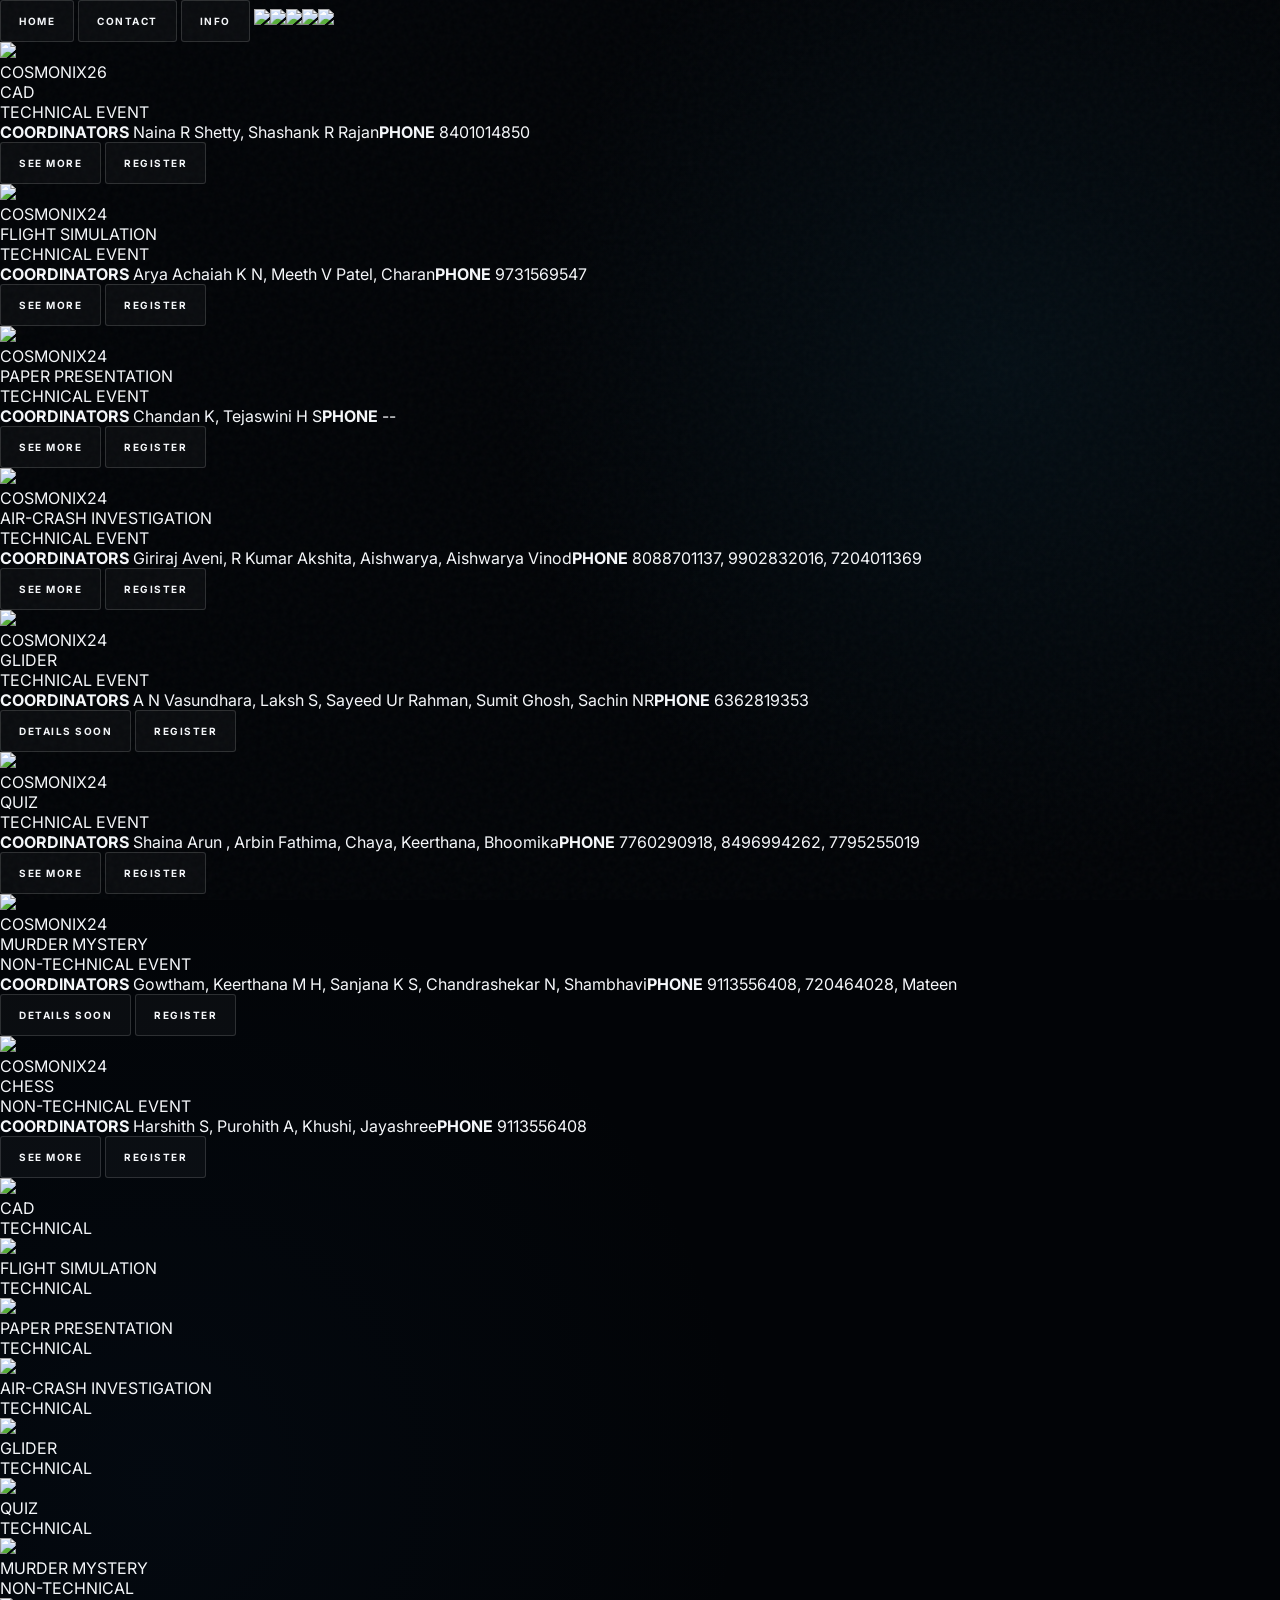
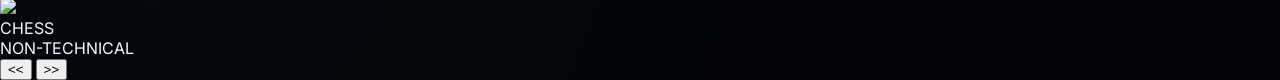
==== pages/exploar.html @ 646d46a9 "Prepare static COSMONIX 2026 website" ====
<!DOCTYPE html>
<html lang="en">
<head>
    <meta charset="UTF-8">
    <meta name="viewport" content="width=device-width, initial-scale=1.0">
    <title>explore</title>
    <link rel="stylesheet" href="css/theme.css">
    <link rel="stylesheet" href="css/style2.css">
</head>
<body>
    <header>
        <nav>
            <div>
            <a href="../index.html"> <button class="btn explore-btn">Home</button></a>
            <a href="contact.html"><button class="btn explore-btn">Contact</button></a>
            <a href="info.html"><button class="btn explore-btn">Info</button></a>
            <img src="images/001.png"><img src="images/04.png"><img src="images/03.png"><img src="images/02.png"><img src="images/05.png"></div>
        </nav>
    </header>

    <!-- carousel -->
    <div class="carousel">
        <!-- list item -->
        <div class="list">
            <div class="item">
                <img src="images/optimized/cad.jpg" decoding="async" fetchpriority="high">
                <div class="content">
                    <div class="author">COSMONIX26</div>
                    <div class="title">CAD</div>
                    <div class="topic">TECHNICAL EVENT</div>
                    <div class="des">
                        <!-- lorem 50 -->
                       <span class="coordinators"><strong>COORDINATORS</strong> Naina R Shetty, Shashank R Rajan</span><span class="phone"><strong>PHONE</strong> 8401014850</span>
                    </div>
                    <div>
                        <a href="pdf/cad.pdf"><button class="btn seemore-btn">SEE MORE</button></a>
                        <a href="https://docs.google.com/forms/d/e/1FAIpQLSc7vWckMelsRMZwQo0_1cA9ouCj58LhPUiu5LJX96BVqOdo4g/viewform"> <button class="btn register-btn">Register</button></a>
                </div>
                </div>
            </div>
            <div class="item">
                <img src="images/optimized/flight_simulation.jpg" loading="lazy" decoding="async" fetchpriority="low">
                <div class="content">
                    <div class="author">COSMONIX24</div>
                    <div class="title">FLIGHT SIMULATION</div>
                    <div class="topic">TECHNICAL EVENT</div>
                    <div class="des">
                        <span class="coordinators"><strong>COORDINATORS</strong> Arya Achaiah K N, Meeth V Patel, Charan</span><span class="phone"><strong>PHONE</strong> 9731569547</span>
                    </div>
                    <div>
                        <a href="pdf/fs.pdf"><button class="btn seemore-btn">SEE MORE</button></a>
                        <a href="https://docs.google.com/forms/d/e/1FAIpQLSc7vWckMelsRMZwQo0_1cA9ouCj58LhPUiu5LJX96BVqOdo4g/viewform"> <button class="btn register-btn">Register</button></a>
                </div>
                </div>
            </div>
            <div class="item">
                <img src="images/pp_presentation.webp">
                <div class="content">
                    <div class="author">COSMONIX24</div>
                    <div class="title">PAPER PRESENTATION</div>
                    <div class="topic">TECHNICAL EVENT</div>
                    <div class="des">
                        <span class="coordinators"><strong>COORDINATORS</strong> Chandan K, Tejaswini H S</span><span class="phone"><strong>PHONE</strong> --</span>
                    </div>
                    <div>
                        <a href="pdf/pp.pdf"><button class="btn seemore-btn">SEE MORE</button></a>
                        <a href="https://docs.google.com/forms/d/e/1FAIpQLSc7vWckMelsRMZwQo0_1cA9ouCj58LhPUiu5LJX96BVqOdo4g/viewform"> <button class="btn register-btn">Register</button></a>
                </div>
                </div>
            </div>
            <div class="item">
                <img src="images/optimized/ac.jpg" loading="lazy" decoding="async" fetchpriority="low">
                <div class="content">
                    <div class="author">COSMONIX24</div>
                    <div class="title">AIR-CRASH INVESTIGATION</div>
                    <div class="topic">TECHNICAL EVENT</div>
                    <div class="des">
                        <span class="coordinators"><strong>COORDINATORS</strong> Giriraj Aveni, R Kumar Akshita, Aishwarya, Aishwarya Vinod</span><span class="phone"><strong>PHONE</strong> 8088701137, 9902832016, 7204011369</span>
                    </div>
                    <div>
                        <a href="pdf/ac.pdf"><button class="btn seemore-btn">SEE MORE</button></a>
                        <a href="https://docs.google.com/forms/d/e/1FAIpQLSc7vWckMelsRMZwQo0_1cA9ouCj58LhPUiu5LJX96BVqOdo4g/viewform"> <button class="btn register-btn">Register</button></a>
                </div>
                </div>
            </div>
        <div class="item">
            <img src="images/optimized/rcplane.jpg" loading="lazy" decoding="async" fetchpriority="low">
            <div class="content">
                <div class="author">COSMONIX24</div>
                <div class="title">GLIDER</div>
                <div class="topic">TECHNICAL EVENT</div>
                <div class="des">
                    <span class="coordinators"><strong>COORDINATORS</strong> A N Vasundhara, Laksh S, Sayeed Ur Rahman, Sumit Ghosh, Sachin NR</span><span class="phone"><strong>PHONE</strong> 6362819353</span>
                </div>
                <div>
                    <a href="pdf/SKYFALL.pdf"><button class="btn seemore-btn">DETAILS SOON</button></a>
                    <a href="https://docs.google.com/forms/d/e/1FAIpQLSc7vWckMelsRMZwQo0_1cA9ouCj58LhPUiu5LJX96BVqOdo4g/viewform"> <button class="btn register-btn">Register</button></a>
            </div>
            </div>
        </div>
        <div class="item">
            <img src="images/tq.avif">
            <div class="content">
                <div class="author">COSMONIX24</div>
                <div class="title">QUIZ</div>
                <div class="topic">TECHNICAL EVENT</div>
                <div class="des">
                    <span class="coordinators"><strong>COORDINATORS</strong> Shaina Arun , Arbin Fathima, Chaya, Keerthana, Bhoomika</span><span class="phone"><strong>PHONE</strong> 7760290918, 8496994262, 7795255019</span>
                </div>
                <div>
                    <a href="pdf/tq.pdf"><button class="btn seemore-btn">SEE MORE</button></a>
                    <a href="https://docs.google.com/forms/d/e/1FAIpQLSc7vWckMelsRMZwQo0_1cA9ouCj58LhPUiu5LJX96BVqOdo4g/viewform"> <button class="btn register-btn">Register</button></a>
            </div>
            </div>
        </div>
        <div class="item">
            <img src="images/optimized/talent.jpg" loading="lazy" decoding="async" fetchpriority="low">
            <div class="content">
                <div class="author">COSMONIX24</div>
                <div class="title">MURDER MYSTERY</div>
                <div class="topic">NON-TECHNICAL EVENT</div>
                <div class="des">
                    <span class="coordinators"><strong>COORDINATORS</strong> Gowtham, Keerthana M H, Sanjana K S, Chandrashekar N, Shambhavi</span><span class="phone"><strong>PHONE</strong> 9113556408, 720464028, Mateen</span>
                </div>
                <div>
                    <a href="pdf/THE POISONED PROMANADE.pdf"><button class="btn seemore-btn">DETAILS SOON</button></a>
                    <a href="https://docs.google.com/forms/d/e/1FAIpQLSc7vWckMelsRMZwQo0_1cA9ouCj58LhPUiu5LJX96BVqOdo4g/viewform"> <button class="btn register-btn">Register</button></a>
            </div>
            </div>
        </div>
        <div class="item">
            <img src="images/optimized/chess.jpg" loading="lazy" decoding="async" fetchpriority="low">
            <div class="content">
                <div class="author">COSMONIX24</div>
                <div class="title">CHESS</div>
                <div class="topic">NON-TECHNICAL EVENT</div>
                <div class="des">
                    <span class="coordinators"><strong>COORDINATORS</strong> Harshith S, Purohith A, Khushi, Jayashree</span><span class="phone"><strong>PHONE</strong> 9113556408</span>
                </div>
                <div>
                    <a href="pdf/chess.pdf"><button class="btn seemore-btn">SEE MORE</button></a>
                    <a href="https://docs.google.com/forms/d/e/1FAIpQLSc7vWckMelsRMZwQo0_1cA9ouCj58LhPUiu5LJX96BVqOdo4g/viewform"> <button class="btn register-btn">Register</button></a>
            </div>
            </div>
        </div>

     </div>
        <!-- list thumnail -->
        <div class="thumbnail">
            <div class="item">
                <img src="images/optimized/cad.jpg" loading="lazy" decoding="async" fetchpriority="low">
                <div class="content">
                    <div class="title">
                        CAD
                    </div>
                    <div class="description">
                        TECHNICAL
                    </div>
                </div>
            </div>
            <div class="item">
                <img src="images/optimized/flight_simulation.jpg" loading="lazy" decoding="async" fetchpriority="low">
                <div class="content">
                    <div class="title">
                    FLIGHT SIMULATION
                    </div>
                    <div class="description">
                        TECHNICAL
                    </div>
                </div>
            </div>
            <div class="item">
                <img src="images/pp_presentation.webp">
                <div class="content">
                    <div class="title">
                        PAPER PRESENTATION
                    </div>
                    <div class="description">
                        TECHNICAL
                    </div>
                </div>
            </div>
            <div class="item">
                <img src="images/optimized/ac.jpg" loading="lazy" decoding="async" fetchpriority="low">
                <div class="content">
                    <div class="title">
                        AIR-CRASH INVESTIGATION
                    </div>
                    <div class="description">
                        TECHNICAL
                    </div>
                </div>
            </div>
            <div class="item">
                <img src="images/optimized/rcplane.jpg" loading="lazy" decoding="async" fetchpriority="low">
                <div class="content">
                    <div class="title">
                        GLIDER
                    </div>
                    <div class="description">
                        TECHNICAL
                    </div>
                </div>
            </div>
            <div class="item">
                <img src="images/tq.avif">
                <div class="content">
                    <div class="title">
                        QUIZ
                    </div>
                    <div class="description">
                        TECHNICAL
                    </div>
                </div>
            </div>
            <div class="item">
                <img src="images/optimized/talent.jpg" loading="lazy" decoding="async" fetchpriority="low">
                <div class="content">
                    <div class="title">
                        MURDER MYSTERY
                    </div>
                    <div class="description">
                        NON-TECHNICAL
                    </div>
                </div>
            </div>
            <div class="item">
                <img src="images/optimized/chess.jpg" loading="lazy" decoding="async" fetchpriority="low">
                <div class="content">
                    <div class="title">
                        CHESS
                    </div>
                    <div class="description">
                        NON-TECHNICAL
                    </div>
                </div>
            </div>

        </div>
        <!-- next prev -->

        <div class="arrows">
            <button id="prev"><<</button>
            <button id="next">>></button>
        </div>
        <!-- time running -->
        <div class="time"></div>
    </div>

    <script src="js/app.js"></script>
</body>
</html>
---- pages/css/theme.css ----
@import url('https://fonts.googleapis.com/css2?family=Inter:wght@400;500;600;700;800&display=swap');

:root {
    --bg: #020407;
    --panel: rgba(8, 14, 20, 0.86);
    --text: #f5f7fa;
    --muted: rgba(231, 238, 246, 0.58);
    --line: rgba(255, 255, 255, 0.14);
    --cyan: #52e7ff;
}

* { box-sizing: border-box; }

html, body {
    margin: 0;
    min-height: 100%;
    background: var(--bg);
    color: var(--text);
    font-family: Inter, sans-serif;
}

body {
    background:
        radial-gradient(circle at 78% 22%, rgba(20, 78, 105, 0.14), transparent 30%),
        radial-gradient(circle at 12% 88%, rgba(22, 67, 120, 0.08), transparent 32%),
        var(--bg);
}

a { color: inherit; text-decoration: none; }

.btn {
    display: inline-flex;
    align-items: center;
    justify-content: center;
    min-height: 42px;
    padding: 12px 18px;
    border: 1px solid var(--line);
    border-radius: 3px;
    background: rgba(255, 255, 255, 0.035);
    color: var(--text);
    font: 700 10px Inter, sans-serif;
    letter-spacing: 0.15em;
    text-transform: uppercase;
    cursor: pointer;
    transition: transform .25s ease, border-color .25s ease, background .25s ease;
}

.btn:hover {
    border-color: rgba(82, 231, 255, 0.7);
    background: rgba(82, 231, 255, 0.08);
    transform: translateY(-2px);
}

body::after {
    position: fixed;
    inset: 0;
    z-index: 20;
    pointer-events: none;
    opacity: .035;
    content: '';
    background-image: url("data:image/svg+xml,%3Csvg viewBox='0 0 180 180' xmlns='http://www.w3.org/2000/svg'%3E%3Cfilter id='n'%3E%3CfeTurbulence type='fractalNoise' baseFrequency='.95' numOctaves='3' stitchTiles='stitch'/%3E%3C/filter%3E%3Crect width='100%25' height='100%25' filter='url(%23n)' opacity='.9'/%3E%3C/svg%3E");
}
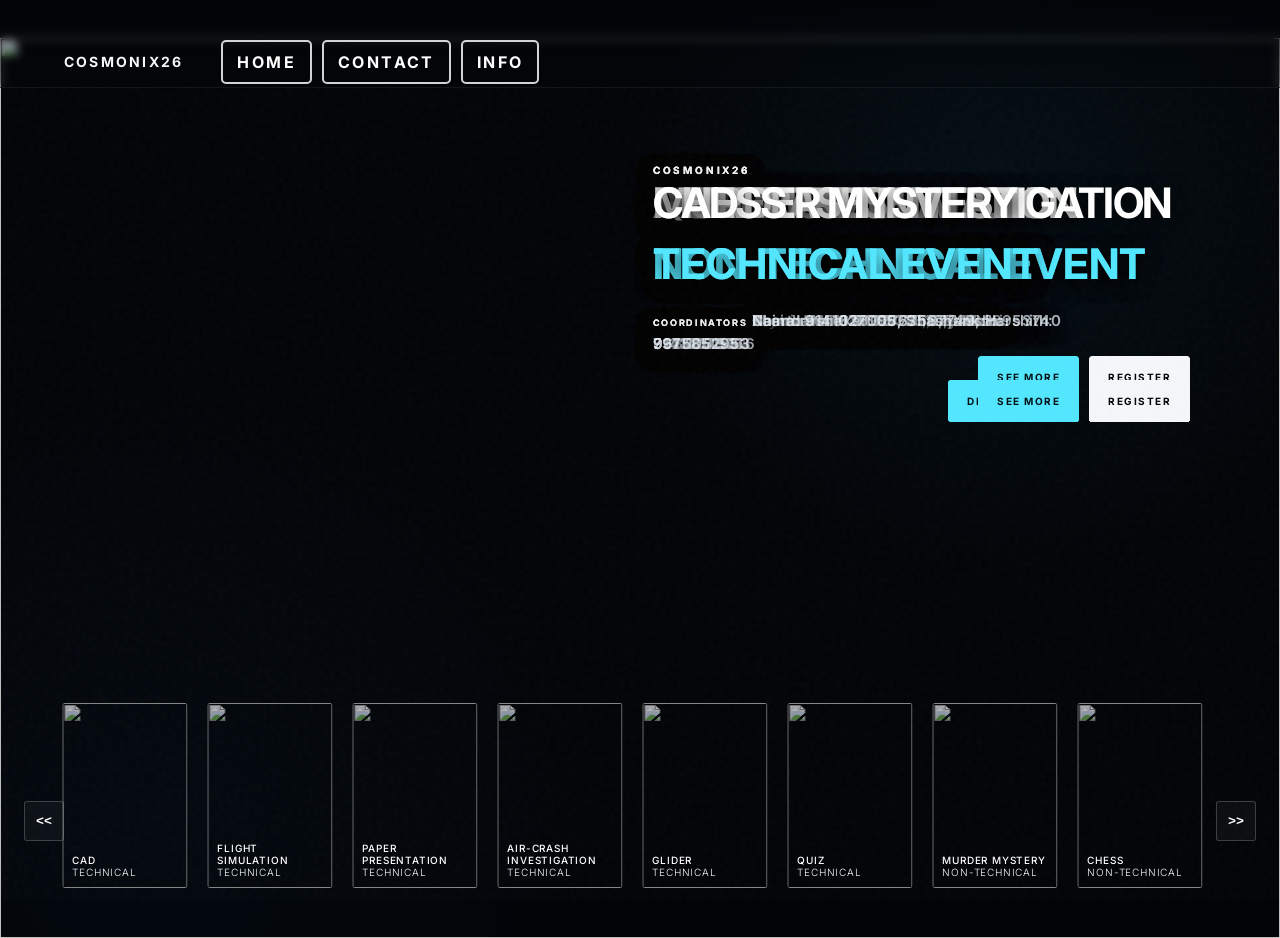
==== commit 345b7605: "Update event coordinators for COSMONIX 26" ====
--- a/pages/exploar.html
+++ b/pages/exploar.html
@@ -30,7 +30,7 @@
                     <div class="topic">TECHNICAL EVENT</div>
                     <div class="des">
                         <!-- lorem 50 -->
-                       <span class="coordinators"><strong>COORDINATORS</strong> Naina R Shetty, Shashank R Rajan</span><span class="phone"><strong>PHONE</strong> 8401014850</span>
+                       <span class="coordinators"><strong>COORDINATORS</strong> Naina: 9141027005, Shashank: 7975852953</span>
                     </div>
                     <div>
                         <a href="pdf/cad.pdf"><button class="btn seemore-btn">SEE MORE</button></a>
@@ -41,11 +41,11 @@
             <div class="item">
                 <img src="images/optimized/flight_simulation.jpg" loading="lazy" decoding="async" fetchpriority="low">
                 <div class="content">
-                    <div class="author">COSMONIX24</div>
+                    <div class="author">COSMONIX26</div>
                     <div class="title">FLIGHT SIMULATION</div>
                     <div class="topic">TECHNICAL EVENT</div>
                     <div class="des">
-                        <span class="coordinators"><strong>COORDINATORS</strong> Arya Achaiah K N, Meeth V Patel, Charan</span><span class="phone"><strong>PHONE</strong> 9731569547</span>
+                        <span class="coordinators"><strong>COORDINATORS</strong> Arya: +91 7349760981, Meeth: 9110608584</span>
                     </div>
                     <div>
                         <a href="pdf/fs.pdf"><button class="btn seemore-btn">SEE MORE</button></a>
@@ -56,11 +56,11 @@
             <div class="item">
                 <img src="images/pp_presentation.webp">
                 <div class="content">
-                    <div class="author">COSMONIX24</div>
+                    <div class="author">COSMONIX26</div>
                     <div class="title">PAPER PRESENTATION</div>
                     <div class="topic">TECHNICAL EVENT</div>
                     <div class="des">
-                        <span class="coordinators"><strong>COORDINATORS</strong> Chandan K, Tejaswini H S</span><span class="phone"><strong>PHONE</strong> --</span>
+                        <span class="coordinators"><strong>COORDINATORS</strong> Chandan: 7975518429, Tejaswini: 6363404153</span>
                     </div>
                     <div>
                         <a href="pdf/pp.pdf"><button class="btn seemore-btn">SEE MORE</button></a>
@@ -71,11 +71,11 @@
             <div class="item">
                 <img src="images/optimized/ac.jpg" loading="lazy" decoding="async" fetchpriority="low">
                 <div class="content">
-                    <div class="author">COSMONIX24</div>
+                    <div class="author">COSMONIX26</div>
                     <div class="title">AIR-CRASH INVESTIGATION</div>
                     <div class="topic">TECHNICAL EVENT</div>
                     <div class="des">
-                        <span class="coordinators"><strong>COORDINATORS</strong> Giriraj Aveni, R Kumar Akshita, Aishwarya, Aishwarya Vinod</span><span class="phone"><strong>PHONE</strong> 8088701137, 9902832016, 7204011369</span>
+                        <span class="coordinators"><strong>COORDINATORS</strong> Aveni: 8921973310, Giriraj: 8329953740</span>
                     </div>
                     <div>
                         <a href="pdf/ac.pdf"><button class="btn seemore-btn">SEE MORE</button></a>
@@ -86,11 +86,11 @@
         <div class="item">
             <img src="images/optimized/rcplane.jpg" loading="lazy" decoding="async" fetchpriority="low">
             <div class="content">
-                <div class="author">COSMONIX24</div>
+                <div class="author">COSMONIX26</div>
                 <div class="title">GLIDER</div>
                 <div class="topic">TECHNICAL EVENT</div>
                 <div class="des">
-                    <span class="coordinators"><strong>COORDINATORS</strong> A N Vasundhara, Laksh S, Sayeed Ur Rahman, Sumit Ghosh, Sachin NR</span><span class="phone"><strong>PHONE</strong> 6362819353</span>
+                    <span class="coordinators"><strong>COORDINATORS</strong> Vasundhara: 9731067510, Laksh: 9110453941</span>
                 </div>
                 <div>
                     <a href="pdf/SKYFALL.pdf"><button class="btn seemore-btn">DETAILS SOON</button></a>
@@ -101,11 +101,11 @@
         <div class="item">
             <img src="images/tq.avif">
             <div class="content">
-                <div class="author">COSMONIX24</div>
+                <div class="author">COSMONIX26</div>
                 <div class="title">QUIZ</div>
                 <div class="topic">TECHNICAL EVENT</div>
                 <div class="des">
-                    <span class="coordinators"><strong>COORDINATORS</strong> Shaina Arun , Arbin Fathima, Chaya, Keerthana, Bhoomika</span><span class="phone"><strong>PHONE</strong> 7760290918, 8496994262, 7795255019</span>
+                    <span class="coordinators"><strong>COORDINATORS</strong> Shaina Arun: 9663325152, Arbin: 9380203066</span>
                 </div>
                 <div>
                     <a href="pdf/tq.pdf"><button class="btn seemore-btn">SEE MORE</button></a>
@@ -116,11 +116,11 @@
         <div class="item">
             <img src="images/optimized/talent.jpg" loading="lazy" decoding="async" fetchpriority="low">
             <div class="content">
-                <div class="author">COSMONIX24</div>
+                <div class="author">COSMONIX26</div>
                 <div class="title">MURDER MYSTERY</div>
                 <div class="topic">NON-TECHNICAL EVENT</div>
                 <div class="des">
-                    <span class="coordinators"><strong>COORDINATORS</strong> Gowtham, Keerthana M H, Sanjana K S, Chandrashekar N, Shambhavi</span><span class="phone"><strong>PHONE</strong> 9113556408, 720464028, Mateen</span>
+                    <span class="coordinators"><strong>COORDINATORS</strong> Keerthana: 6360277353, Girish: 9148714371</span>
                 </div>
                 <div>
                     <a href="pdf/THE POISONED PROMANADE.pdf"><button class="btn seemore-btn">DETAILS SOON</button></a>
@@ -131,11 +131,11 @@
         <div class="item">
             <img src="images/optimized/chess.jpg" loading="lazy" decoding="async" fetchpriority="low">
             <div class="content">
-                <div class="author">COSMONIX24</div>
+                <div class="author">COSMONIX26</div>
                 <div class="title">CHESS</div>
                 <div class="topic">NON-TECHNICAL EVENT</div>
                 <div class="des">
-                    <span class="coordinators"><strong>COORDINATORS</strong> Harshith S, Purohith A, Khushi, Jayashree</span><span class="phone"><strong>PHONE</strong> 9113556408</span>
+                    <span class="coordinators"><strong>COORDINATORS</strong> Chandrashekar: 8867567749, Harshith: 9611105153</span>
                 </div>
                 <div>
                     <a href="pdf/chess.pdf"><button class="btn seemore-btn">SEE MORE</button></a>
--- a/pages/css/style2.css
+++ b/pages/css/style2.css
@@ -0,0 +1,501 @@
+body{
+    margin: 0;
+    background-color: #000;
+    color: #eee;
+    font-family: Inter, sans-serif;
+    font-size: 12px;
+}
+a{
+    text-decoration: none;
+}
+header{
+    width: 1140px;
+    max-width: 80%;
+    margin: auto;
+    height: 50px;
+    display: flex;
+    align-items: center;
+    position: relative;
+    z-index: 100;
+}
+header a{
+    color: #eee;
+    margin-right: 40px;
+}
+/* carousel */
+.carousel{
+    height: 100vh;
+    margin-top: -50px;
+    width: 100vw;
+    overflow: hidden;
+    position: relative;
+}
+.carousel .list .item{
+    width: 100%;
+    height: 100%;
+    position: absolute;
+    inset: 0 0 0 0;
+}
+.carousel .list .item img{
+    width: 100%;
+    height: 100%;
+    object-fit: cover;
+}
+.carousel .list .item .content{
+    position: absolute;
+    top: 20%;
+    width: 1140px;
+    max-width: 80%;
+    left: 50%;
+    transform: translateX(-50%);
+    padding-right: 30%;
+    box-sizing: border-box;
+    color: #fff;
+    text-shadow: 0 5px 10px #0004;
+}
+.carousel .list .item .author{
+    font-weight: bold;
+    letter-spacing: 10px;
+}
+.carousel .list .item .title,
+.carousel .list .item .topic{
+    font-size: 5em;
+    font-weight: bold;
+    line-height: 1.3em;
+}
+.carousel .list .item .topic{
+    color: #f1683a;
+}
+.carousel .list .item .buttons{
+    display: grid;
+    grid-template-columns: repeat(2, 130px);
+    grid-template-rows: 40px;
+    gap: 5px;
+    margin-top: 20px;
+}
+.carousel .list .item .buttons button{
+    border: none;
+    background-color: #eee;
+    letter-spacing: 3px;
+    font-family: Inter, sans-serif;
+    font-weight: 500;
+}
+.carousel .list .item .buttons button:nth-child(2){
+    background-color: transparent;
+    border: 1px solid #fff;
+    color: #eee;
+}
+/* thumbail */
+.thumbnail{
+    position: absolute;
+    bottom: 50px;
+    left: 50%;
+    width: max-content;
+    z-index: 100;
+    display: flex;
+    gap: 20px;
+}
+.thumbnail .item{
+    width: 150px;
+    height: 220px;
+    flex-shrink: 0;
+    position: relative;
+    cursor: pointer;
+}
+.thumbnail .item img{
+    width: 100%;
+    height: 100%;
+    object-fit: cover;
+    border-radius: 20px;
+}
+.thumbnail .item .content{
+    color: #fff;
+    position: absolute;
+    bottom: 10px;
+    left: 10px;
+    right: 10px;
+}
+.thumbnail .item .content .title{
+    font-weight: 500;
+}
+.thumbnail .item .content .description{
+    font-weight: 300;
+}
+/* arrows */
+.arrows{
+    position: absolute;
+    top: 80%;
+    right: 52%;
+    z-index: 100;
+    width: 300px;
+    max-width: 30%;
+    display: flex;
+    gap: 10px;
+    align-items: center;
+}
+.arrows button{
+    width: 40px;
+    height: 40px;
+    border-radius: 50%;
+    background-color: #eee4;
+    border: none;
+    color: #fff;
+    font-family: monospace;
+    font-weight: bold;
+    transition: .5s;
+}
+.arrows button:hover{
+    background-color: #fff;
+    color: #000;
+}
+
+/* animation */
+.carousel .list .item:nth-child(1){
+    z-index: 1;
+}
+
+/* animation text in first item */
+
+.carousel .list .item:nth-child(1) .content .author,
+.carousel .list .item:nth-child(1) .content .title,
+.carousel .list .item:nth-child(1) .content .topic,
+.carousel .list .item:nth-child(1) .content .des,
+.carousel .list .item:nth-child(1) .content .buttons
+{
+    transform: translateY(50px);
+    opacity: 0;
+    animation: showContent .45s .18s ease-out 1 forwards;
+}
+@keyframes showContent{
+    to{
+        transform: translateY(0px);
+        opacity: 1;
+    }
+}
+.carousel .list .item:nth-child(1) .content .title{
+    animation-delay: .24s!important;
+}
+.carousel .list .item:nth-child(1) .content .topic{
+    animation-delay: .30s!important;
+}
+.carousel .list .item:nth-child(1) .content .des{
+    animation-delay: .36s!important;
+}
+.carousel .list .item:nth-child(1) .content .buttons{
+    animation-delay: .42s!important;
+}
+/* create animation when next click */
+.carousel.next .list .item:nth-child(1) img{
+    width: 150px;
+    height: 220px;
+    position: absolute;
+    bottom: 50px;
+    left: 50%;
+    border-radius: 30px;
+    animation: showImage .5s linear 1 forwards;
+}
+@keyframes showImage{
+    to{
+        bottom: 0;
+        left: 0;
+        width: 100%;
+        height: 100%;
+        border-radius: 0;
+    }
+}
+
+.carousel.next .thumbnail .item:nth-last-child(1){
+    overflow: hidden;
+    animation: showThumbnail .5s linear 1 forwards;
+}
+.carousel.prev .list .item img{
+    z-index: 100;
+}
+@keyframes showThumbnail{
+    from{
+        width: 0;
+        opacity: 0;
+    }
+}
+.carousel.next .thumbnail{
+    animation: effectNext .5s linear 1 forwards;
+}
+
+@keyframes effectNext{
+    from{
+        transform: translateX(150px);
+    }
+}
+
+/* running time */
+
+.carousel .time{
+    position: absolute;
+    z-index: 1000;
+    width: 0%;
+    height: 3px;
+    background-color: #f1683a;
+    left: 0;
+    top: 0;
+}
+
+.carousel.next .time,
+.carousel.prev .time{
+    animation: runningTime 3s linear 1 forwards;
+}
+@keyframes runningTime{
+    from{ width: 100%}
+    to{width: 0}
+}
+
+
+/* prev click */
+
+.carousel.prev .list .item:nth-child(2){
+    z-index: 2;
+}
+
+.carousel.prev .list .item:nth-child(2) img{
+    animation: outFrame 0.5s linear 1 forwards;
+    position: absolute;
+    bottom: 0;
+    left: 0;
+}
+@keyframes outFrame{
+    to{
+        width: 150px;
+        height: 220px;
+        bottom: 50px;
+        left: 50%;
+        border-radius: 20px;
+    }
+}
+
+.carousel.prev .thumbnail .item:nth-child(1){
+    overflow: hidden;
+    opacity: 0;
+    animation: showThumbnail .5s linear 1 forwards;
+}
+.carousel.prev .list .item:nth-child(2) .content .author,
+.carousel.prev .list .item:nth-child(2) .content .title,
+.carousel.prev .list .item:nth-child(2) .content .topic,
+.carousel.prev .list .item:nth-child(2) .content .des,
+.carousel.prev .list .item:nth-child(2) .content .buttons
+{
+    animation: contentOut .35s ease-in 1 forwards!important;
+}
+
+@keyframes contentOut{
+    to{
+        transform: translateY(-150px);
+        opacity: 0;
+    }
+}
+@media screen and (max-width: 678px) {
+    .carousel .list .item .content{
+        padding-right: 0;
+    }
+    .carousel .list .item .content .title{
+        font-size: 30px;
+    }
+}
+.btn {
+    padding: 0.8rem 2rem;
+    font-size: 1rem;
+    font-weight: bold;
+    color: #fff;
+    border: 2px solid #fff;
+    background: transparent;
+    border-radius: 5px;
+    cursor: pointer;
+    transition: all 0.3s ease;
+  }
+
+/* Keep every event visible as a selectable card instead of expanding one. */
+.carousel .list{
+    display: block;
+}
+.carousel .list .item .content{
+    top: 14%;
+}
+.carousel .list .item .content .title,
+.carousel .list .item .content .topic{
+    font-size: 3.5em;
+}
+.carousel .thumbnail{
+    left: 50%;
+    bottom: 25px;
+    width: min(94vw, 1600px);
+    max-width: none;
+    padding: 15px 24px 25px;
+    box-sizing: border-box;
+    overflow-x: auto;
+    transform: translateX(-50%);
+    align-items: center;
+    scrollbar-width: none;
+}
+.carousel .thumbnail::-webkit-scrollbar{
+    display: none;
+}
+.carousel .thumbnail .item{
+    width: 125px;
+    height: 185px;
+    transition: width .3s ease, height .3s ease, transform .3s ease, opacity .3s ease;
+}
+.carousel .thumbnail .item:hover{
+    transform: translateY(-10px) scale(1.06);
+    z-index: 3;
+}
+.carousel .thumbnail .item.selected{
+    width: 155px;
+    height: 225px;
+    transform: translateY(-10px);
+    border: 3px solid #f1683a;
+    border-radius: 20px;
+    box-shadow: 0 12px 30px #0009;
+}
+.carousel.next .thumbnail,
+.carousel.prev .thumbnail,
+.carousel.next .thumbnail .item,
+.carousel.prev .thumbnail .item{
+    animation: none;
+}
+.carousel.next .thumbnail .item:nth-last-child(1),
+.carousel.prev .thumbnail .item:nth-child(1){
+    opacity: 1;
+    overflow: visible;
+}
+.carousel .arrows{
+    top: auto;
+    right: 24px;
+    left: 24px;
+    bottom: 117px;
+    transform: translateY(50%);
+    width: calc(100% - 48px);
+    max-width: none;
+    justify-content: space-between;
+}
+  
+  .btn:hover {
+    background-color: rgba(255, 255, 255, 0.2);
+    transform: scale(1.05);
+  }
+  
+  /* Specific Button Styles */
+  .seemore-btn {
+    border-color: #d2d4d4;
+  }
+  
+  .register-btn {
+    border-color: #c6c9c8;
+  }
+
+  
+.com-btn {
+  border-color: #c6c9c8;
+  width: 100px;
+  height: 40px;
+  font-size: 1rem;
+  font-display: center;
+}
+/* Button Container */
+.button-container {
+  margin-top: 2rem;
+  display: flex;
+  justify-content: center;
+  gap: 1rem;
+}
+
+/* Button Styles */
+.btn {
+  padding: 0.8rem 2rem;
+  font-size: 1rem;
+  font-weight: bold;
+  color: #fff;
+  border: 2px solid #fff;
+  background: transparent;
+  border-radius: 5px;
+  cursor: pointer;
+  transition: all 0.3s ease;
+}
+
+.btn:hover {
+  background-color: rgba(255, 255, 255, 0.2);
+  transform: scale(1.05);
+}
+
+/* Specific Button Styles */
+.explore-btn {
+  border-color: #d2d4d4;
+}
+
+/* Index visual language applied to the event carousel. */
+body {
+    background-color: #020407;
+    color: #f5f7fa;
+    font-family: Inter, sans-serif;
+}
+
+header {
+    width: 100%;
+    max-width: none;
+    height: 88px;
+    padding: 0 5vw;
+    border-bottom: 1px solid rgba(255, 255, 255, 0.07);
+    background: linear-gradient(to bottom, rgba(2, 4, 7, 0.72), transparent);
+    backdrop-filter: blur(4px);
+}
+
+header nav > div {
+    display: flex;
+    align-items: center;
+    gap: 10px;
+    transform: translateY(18px);
+}
+
+header nav > div::before {
+    content: 'COSMONIX26';
+    margin-right: 28px;
+    color: #f5f7fa;
+    font-size: 14px;
+    font-weight: 700;
+    letter-spacing: .16em;
+}
+
+header nav > div::first-letter { color: #52e7ff; }
+header nav img { display: none; }
+header a { margin-right: 0; }
+header .btn { min-height: 38px; padding: 10px 14px; }
+.carousel .list .item .content { text-shadow: 0 5px 18px rgba(0, 0, 0, .8); }
+.carousel .list .item .content { left: auto; right: 7vw; width: min(560px, 42vw); max-width: none; padding-right: 0; transform: none; }
+.carousel .list .item .author { color: rgba(255, 255, 255, .55); font-size: 10px; letter-spacing: .28em; }
+.carousel .list .item .title { margin-bottom: 6px; font-size: clamp(34px, 5vw, 72px); letter-spacing: -.04em; }
+.carousel .list .item .topic { margin-bottom: 18px; color: #52e7ff; font-size: clamp(30px, 4vw, 58px); }
+.carousel .list .item .des { max-width: 430px; margin: 0 0 24px; color: rgba(231, 238, 246, .78); font-size: 15px; font-weight: 600; line-height: 1.55; letter-spacing: .02em; }
+.carousel .list .item .des { display: flex; align-items: center; flex-wrap: wrap; gap: 8px 18px; }
+.carousel .list .item .des .coordinators,
+.carousel .list .item .des .phone { display: inline; }
+.carousel .list .item .des .coordinators strong,
+.carousel .list .item .des .phone strong { color: rgba(255, 255, 255, .48); font-size: 9px; font-weight: 700; letter-spacing: .18em; }
+.carousel .list .item .des .phone { color: #52e7ff; font-weight: 700; letter-spacing: .08em; }
+.carousel .list .item .des + div { display: flex; flex-wrap: wrap; justify-content: flex-end; gap: 10px; margin-top: 8px; }
+.carousel .thumbnail .item img { border-radius: 3px; filter: saturate(.7) brightness(.7); }
+.carousel .thumbnail .item.selected { border-color: #52e7ff; border-radius: 3px; box-shadow: 0 12px 30px rgba(0, 0, 0, .55); }
+.carousel .thumbnail .item .content { font-size: 10px; letter-spacing: .08em; text-transform: uppercase; }
+.carousel .arrows button { border: 1px solid rgba(255, 255, 255, .2); border-radius: 3px; background: rgba(255, 255, 255, .04); }
+.carousel .time { background: #52e7ff; }
+.carousel .btn { min-height: 42px; padding: 12px 18px; border: 1px solid #52e7ff; border-radius: 3px; background: #52e7ff; color: #001014; font: 700 10px Inter, sans-serif; letter-spacing: .15em; text-transform: uppercase; }
+.carousel .btn.register-btn { border-color: #f5f7fa; background: #f5f7fa; color: #020407; }
+.carousel .btn:hover { border-color: #fff; background: #fff; transform: translateY(-2px); }
+.carousel .btn.register-btn:hover { border-color: #52e7ff; background: #52e7ff; }
+
+@media screen and (max-width: 678px) {
+    header { height: 72px; padding: 0 6vw; }
+    header nav > div::before { margin-right: 4px; font-size: 12px; }
+    header nav > div { gap: 4px; transform: translateY(12px); }
+    header .btn { padding: 9px 8px; font-size: 8px; letter-spacing: .08em; }
+    .carousel .list .item .content { top: 17%; right: auto; left: 7vw; width: 86vw; max-width: 86vw; transform: none; }
+    .carousel .list .item .topic { margin-bottom: 12px; }
+    .carousel .list .item .des { max-width: 100%; margin-bottom: 18px; font-size: 12px; line-height: 1.45; gap: 5px 12px; }
+    .carousel .list .item .des + div { justify-content: flex-start; }
+}
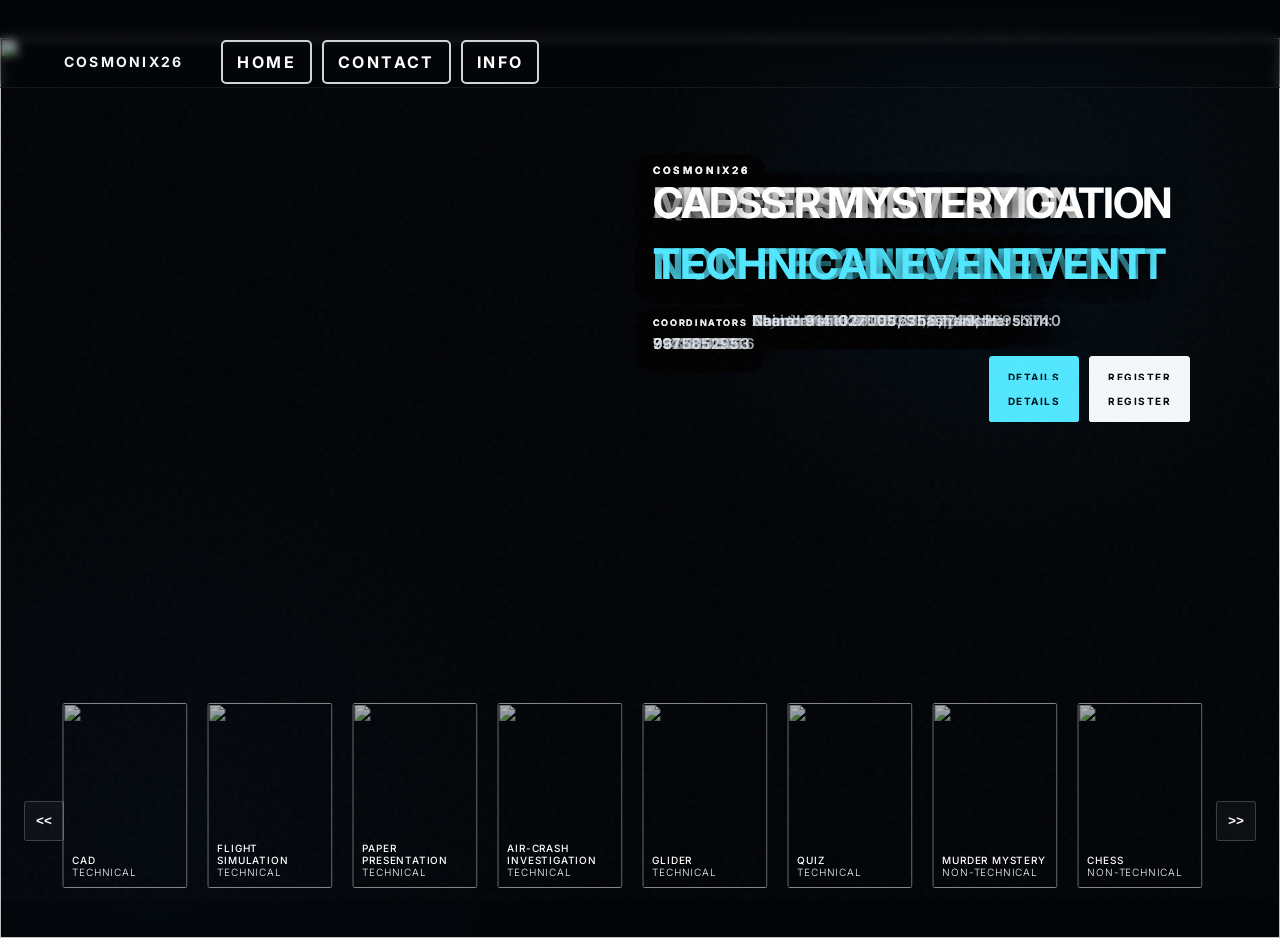
==== commit 02b11dd4: "Change button text from 'SEE MORE' to 'DETAILS' AND CHANGED QUIZ TO NON TECHNICAL" ====
--- a/pages/exploar.html
+++ b/pages/exploar.html
@@ -33,7 +33,7 @@
                        <span class="coordinators"><strong>COORDINATORS</strong> Naina: 9141027005, Shashank: 7975852953</span>
                     </div>
                     <div>
-                        <a href="pdf/cad.pdf"><button class="btn seemore-btn">SEE MORE</button></a>
+                        <a href="pdf/cad.pdf"><button class="btn seemore-btn">DETAILS</button></a>
                         <a href="https://docs.google.com/forms/d/e/1FAIpQLSc7vWckMelsRMZwQo0_1cA9ouCj58LhPUiu5LJX96BVqOdo4g/viewform"> <button class="btn register-btn">Register</button></a>
                 </div>
                 </div>
@@ -48,7 +48,7 @@
                         <span class="coordinators"><strong>COORDINATORS</strong> Arya: +91 7349760981, Meeth: 9110608584</span>
                     </div>
                     <div>
-                        <a href="pdf/fs.pdf"><button class="btn seemore-btn">SEE MORE</button></a>
+                        <a href="pdf/fs.pdf"><button class="btn seemore-btn">DETAILS</button></a>
                         <a href="https://docs.google.com/forms/d/e/1FAIpQLSc7vWckMelsRMZwQo0_1cA9ouCj58LhPUiu5LJX96BVqOdo4g/viewform"> <button class="btn register-btn">Register</button></a>
                 </div>
                 </div>
@@ -63,7 +63,7 @@
                         <span class="coordinators"><strong>COORDINATORS</strong> Chandan: 7975518429, Tejaswini: 6363404153</span>
                     </div>
                     <div>
-                        <a href="pdf/pp.pdf"><button class="btn seemore-btn">SEE MORE</button></a>
+                        <a href="pdf/pp.pdf"><button class="btn seemore-btn">DETAILS</button></a>
                         <a href="https://docs.google.com/forms/d/e/1FAIpQLSc7vWckMelsRMZwQo0_1cA9ouCj58LhPUiu5LJX96BVqOdo4g/viewform"> <button class="btn register-btn">Register</button></a>
                 </div>
                 </div>
@@ -78,7 +78,7 @@
                         <span class="coordinators"><strong>COORDINATORS</strong> Aveni: 8921973310, Giriraj: 8329953740</span>
                     </div>
                     <div>
-                        <a href="pdf/ac.pdf"><button class="btn seemore-btn">SEE MORE</button></a>
+                        <a href="pdf/ac.pdf"><button class="btn seemore-btn">DETAILS</button></a>
                         <a href="https://docs.google.com/forms/d/e/1FAIpQLSc7vWckMelsRMZwQo0_1cA9ouCj58LhPUiu5LJX96BVqOdo4g/viewform"> <button class="btn register-btn">Register</button></a>
                 </div>
                 </div>
@@ -93,7 +93,7 @@
                     <span class="coordinators"><strong>COORDINATORS</strong> Vasundhara: 9731067510, Laksh: 9110453941</span>
                 </div>
                 <div>
-                    <a href="pdf/SKYFALL.pdf"><button class="btn seemore-btn">DETAILS SOON</button></a>
+                    <a href="pdf/SKYFALL.pdf"><button class="btn seemore-btn">DETAILS</button></a>
                     <a href="https://docs.google.com/forms/d/e/1FAIpQLSc7vWckMelsRMZwQo0_1cA9ouCj58LhPUiu5LJX96BVqOdo4g/viewform"> <button class="btn register-btn">Register</button></a>
             </div>
             </div>
@@ -103,12 +103,12 @@
             <div class="content">
                 <div class="author">COSMONIX26</div>
                 <div class="title">QUIZ</div>
-                <div class="topic">TECHNICAL EVENT</div>
+                <div class="topic">NON - TECHNICAL EVENT</div>
                 <div class="des">
                     <span class="coordinators"><strong>COORDINATORS</strong> Shaina Arun: 9663325152, Arbin: 9380203066</span>
                 </div>
                 <div>
-                    <a href="pdf/tq.pdf"><button class="btn seemore-btn">SEE MORE</button></a>
+                    <a href="pdf/tq.pdf"><button class="btn seemore-btn">DETAILS</button></a>
                     <a href="https://docs.google.com/forms/d/e/1FAIpQLSc7vWckMelsRMZwQo0_1cA9ouCj58LhPUiu5LJX96BVqOdo4g/viewform"> <button class="btn register-btn">Register</button></a>
             </div>
             </div>
@@ -123,7 +123,7 @@
                     <span class="coordinators"><strong>COORDINATORS</strong> Keerthana: 6360277353, Girish: 9148714371</span>
                 </div>
                 <div>
-                    <a href="pdf/THE POISONED PROMANADE.pdf"><button class="btn seemore-btn">DETAILS SOON</button></a>
+                    <a href="pdf/THE POISONED PROMANADE.pdf"><button class="btn seemore-btn">DETAILS</button></a>
                     <a href="https://docs.google.com/forms/d/e/1FAIpQLSc7vWckMelsRMZwQo0_1cA9ouCj58LhPUiu5LJX96BVqOdo4g/viewform"> <button class="btn register-btn">Register</button></a>
             </div>
             </div>
@@ -138,7 +138,7 @@
                     <span class="coordinators"><strong>COORDINATORS</strong> Chandrashekar: 8867567749, Harshith: 9611105153</span>
                 </div>
                 <div>
-                    <a href="pdf/chess.pdf"><button class="btn seemore-btn">SEE MORE</button></a>
+                    <a href="pdf/chess.pdf"><button class="btn seemore-btn">DETAILS</button></a>
                     <a href="https://docs.google.com/forms/d/e/1FAIpQLSc7vWckMelsRMZwQo0_1cA9ouCj58LhPUiu5LJX96BVqOdo4g/viewform"> <button class="btn register-btn">Register</button></a>
             </div>
             </div>
